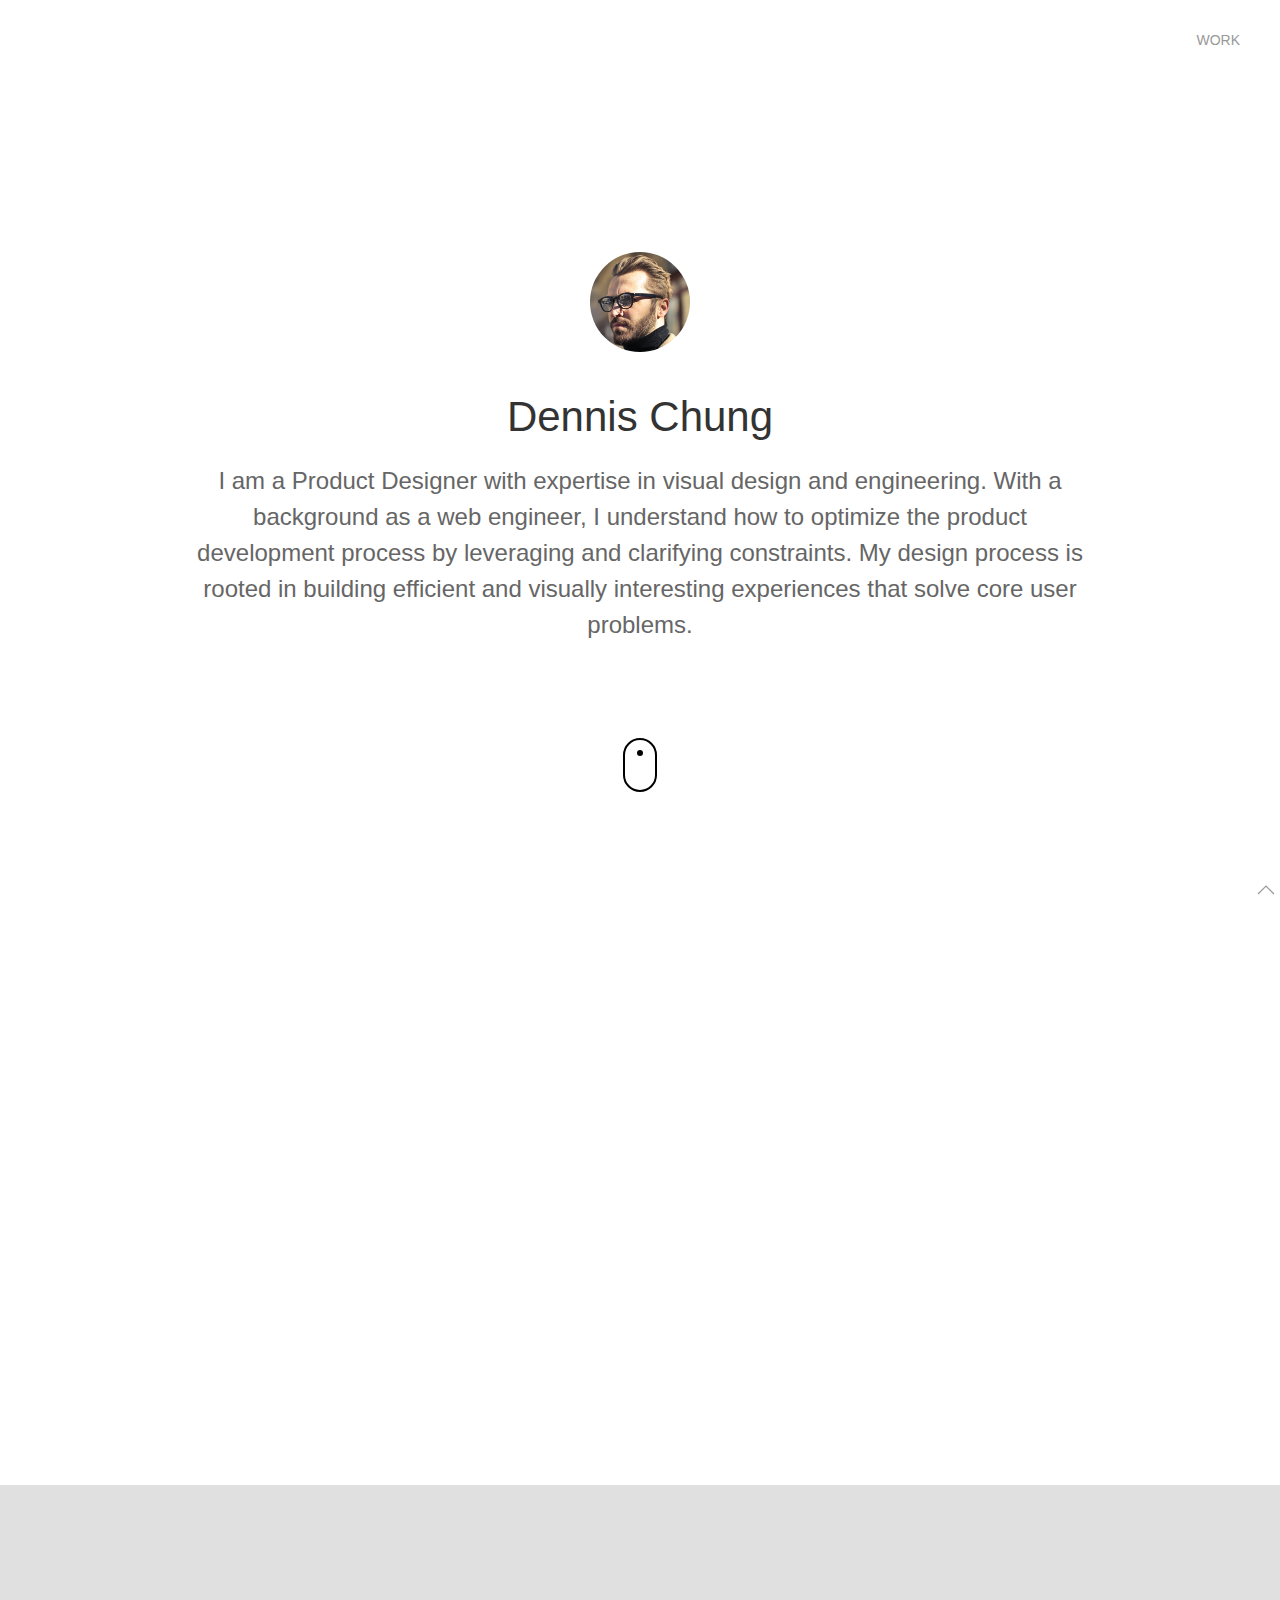
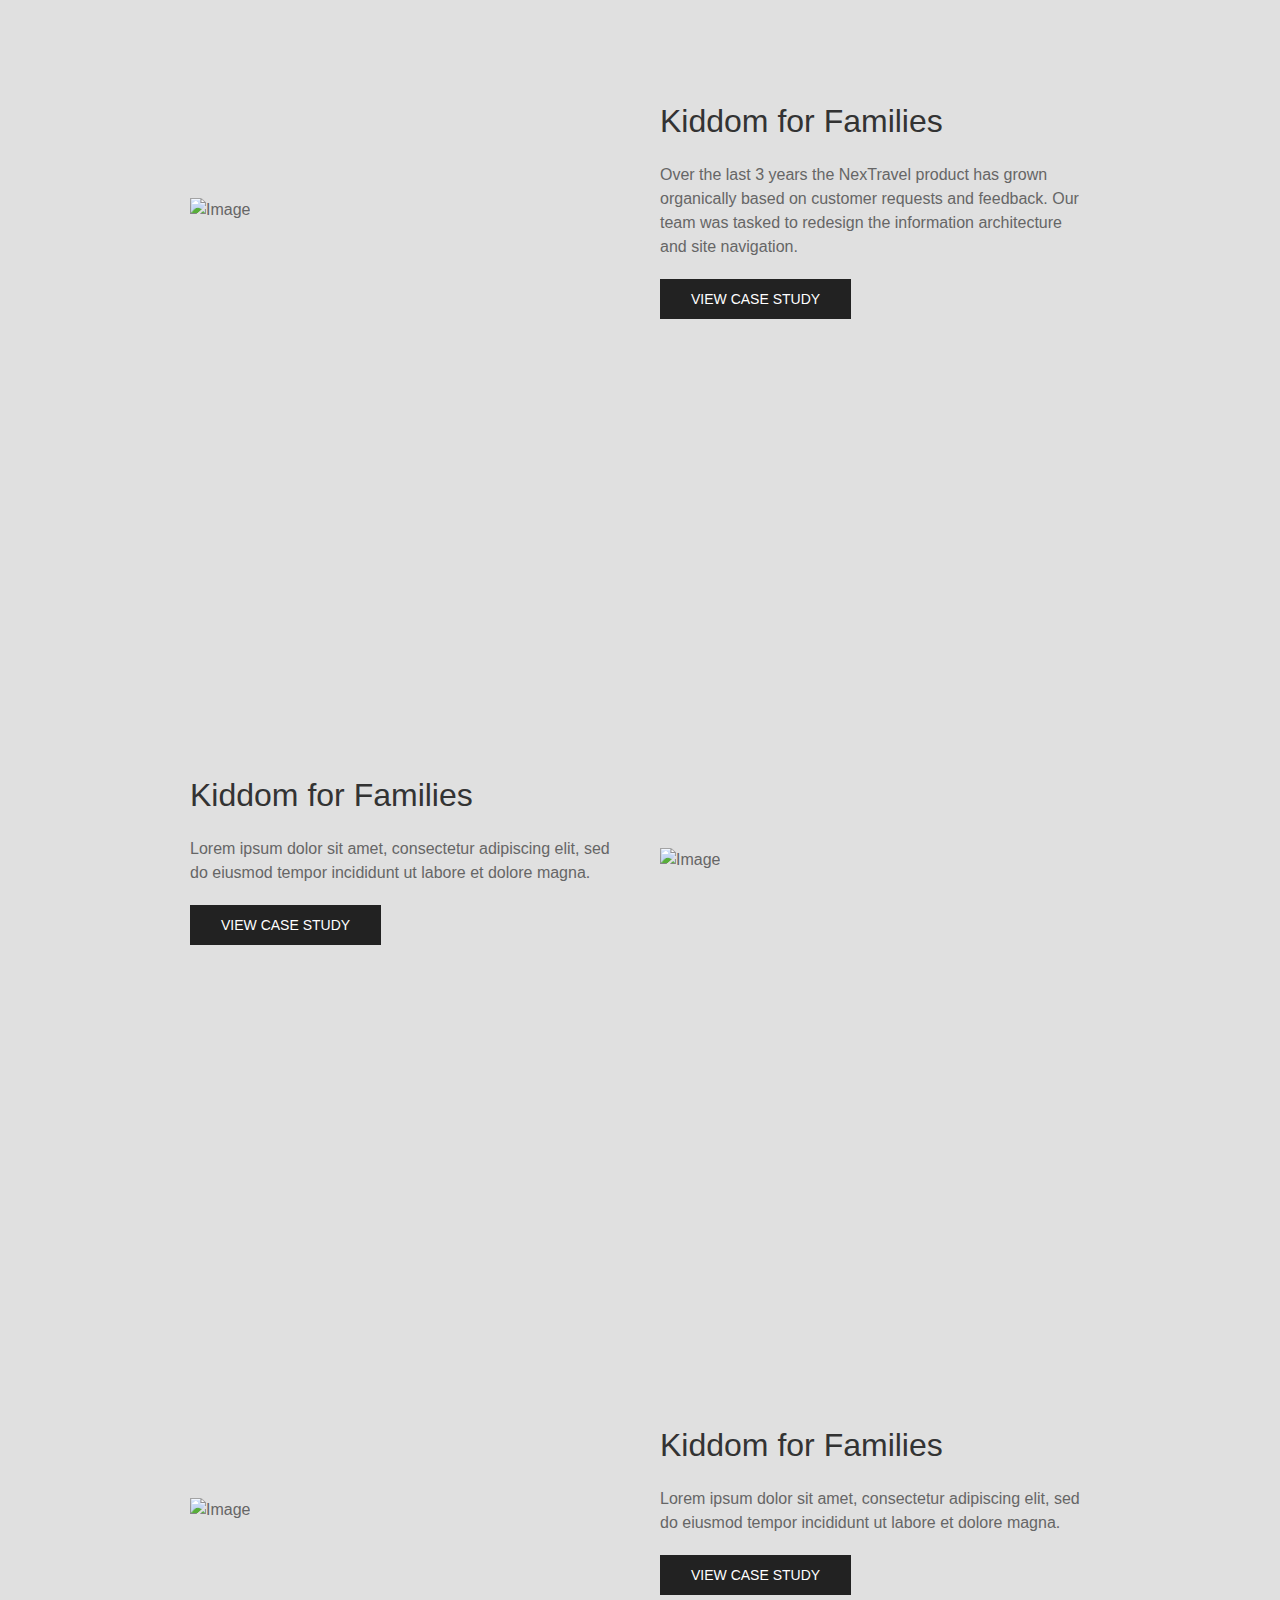
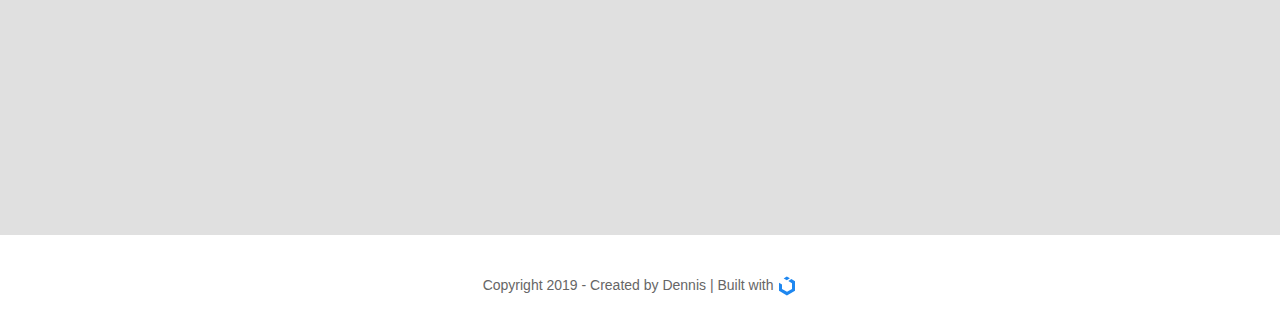
==== index.html @ a8767f4d "first commit" ====
<!DOCTYPE html>
<html>
<head>
<meta name="viewport" content="width=device-width, initial-scale=1.0">

<!--js-->
<script src="js/main.js"></script>
<!--css-->
<link rel="stylesheet" type="text/css" href="css/main.css">
<link rel="stylesheet" type="text/css" href="css/custom.css">

</head>
<body>
  <div class="uk-preserve-color">

      <div uk-sticky="animation: uk-animation-slide-top; sel-target: .uk-navbar-container; cls-active: uk-navbar-sticky; cls-inactive: uk-navbar-transparent uk-dark; top: 200">

          <nav class="uk-navbar-container">
              <div class="uk-container uk-container-expand">
                  <div uk-navbar>
                    <div class="uk-navbar-right">
                      <ul class="uk-navbar-nav">
                          <li>
                              <a href="#">Work</a>
                              <div class="uk-navbar-dropdown">
                                  <ul class="uk-nav uk-navbar-dropdown-nav">
                                    <li class="uk-nav-header">Kiddom</li>
                                    <li><a href="#">For Families</a></li>
                                    <li><a href="#">Sign-Up</a></li>
                                    <li class="uk-nav-divider"></li>
                                    <li><a href="#">Cricduel</a></li>
                                    <li><a href="#">NexTravel</a></li>
                                  </ul>
                              </div>
                          </li>
                      </ul>
                    </div>
                  </div>
              </div>
          </nav>
      </div>
  <!--header-->
  <a uk-totop uk-scroll class="uk-position-fixed uk-position-bottom-right"></a>
  <div uk-parallax="opacity: 1,0; viewport: .5;" class="uk-section">
    <div class="uk-container uk-container-small uk-text-center uk-flex uk-flex-middle" id="header" uk-height-viewport="offset-top: true; offset-bottom: 15">
      <div>
        <img class="profile" src="assets/images/hs.png">
  			<h1>Dennis Chung</h1>
  			<p class="uk-text-large">I am a Product Designer with expertise in visual design and engineering. With a background as a web engineer, I understand how to optimize the product development process by leveraging and clarifying constraints. My design process is rooted in building efficient and visually interesting experiences that solve core user problems.</p>
        <a href="#section-1" class="scroll" uk-scroll="offset: 64;"></a>
			</div>
		</div>
  </div>
  <!--Kiddom for families-->
  <div uk-parallax="opacity: 0,1; viewport: 0.5;" class="uk-section uk-flex uk-flex-middle box-section" id="section-1">
    <div class="uk-container uk-container-small">
      <div class="uk-flex-middle" uk-grid>
        <div class="uk-width-1-2@m">
            <img uk-parallax="y: -100, 0; opacity: 0,1; viewport: 0.5;" src="https://getuikit.com/docs/images/light.jpg" alt="Image">
        </div>
        <div uk-parallax="y: -100, 0; opacity: 0,1; viewport: 0.5;" class="uk-width-1-2@m uk-flex-first@m uk-flex-center uk-flex-left@s">
          <h2 class="uk-text-center uk-text-left@s">Kiddom for Families</h2>
          <p>CricDuel’s app had begun to gain massive traction in the world of cricket fantasy sports. We enhanced the existing core product and designed new and exciting features.</p>
          <button class="uk-button uk-button-secondary uk-align-center uk-align-left@s">View Case Study</button>
        </div>
      </div>
    </div>
  </div>
  <!--Kiddom consolidated sign-up-->
  <div class="uk-section uk-flex uk-flex-middle box-section">
    <div class="uk-container uk-container-small">
      <div class="uk-flex-middle" uk-grid>
        <div class="uk-width-1-2@m">
            <img src="https://getuikit.com/docs/images/light.jpg" alt="Image">
        </div>
        <div class="uk-width-1-2@m">
            <h2 class="uk-text-center uk-text-left@s">Kiddom for Families</h2>
            <p>Over the last 3 years the NexTravel product has grown organically based on customer requests and feedback. Our team was tasked to redesign the information architecture and site navigation.</p>
            <button class="uk-button uk-button-secondary uk-align-center uk-align-left@s">View Case Study</button>
        </div>
      </div>
    </div>
  </div>
  <!--Cricduel-->
  <div class="uk-section uk-flex uk-flex-middle box-section">
    <div class="uk-container uk-container-small">
      <div class="uk-flex-middle" uk-grid>
        <div class="uk-width-1-2@m">
            <img src="https://getuikit.com/docs/images/light.jpg" alt="Image">
        </div>
        <div class="uk-width-1-2@m uk-flex-first@m">
          <h2 class="uk-text-center uk-text-left@s">Kiddom for Families</h2>
          <p>Lorem ipsum dolor sit amet, consectetur adipiscing elit, sed do eiusmod tempor incididunt ut labore et dolore magna.</p>
          <button class="uk-button uk-button-secondary uk-align-center uk-align-left@s">View Case Study</button>
        </div>
      </div>
    </div>
  </div>
  <!--Next-travel-->
  <div class="uk-section uk-flex uk-flex-middle box-section">
    <div class="uk-container uk-container-small">
      <div class="uk-flex-middle " uk-grid>
        <div class="uk-width-1-2@m">
            <img src="https://getuikit.com/docs/images/light.jpg" alt="Image">
        </div>
        <div class="uk-width-1-2@m">
          <h2 class="uk-text-center uk-text-left@s">Kiddom for Families</h2>
          <p>Lorem ipsum dolor sit amet, consectetur adipiscing elit, sed do eiusmod tempor incididunt ut labore et dolore magna.</p>
          <button class="uk-button uk-button-secondary uk-align-center uk-align-left@s">View Case Study</button>
        </div>
      </div>
    </div>
  </div>
  <!--footer-->
  <footer class="uk-section uk-section-small">
  			<div class="uk-container">
  				<p class="uk-text-small uk-text-center">Copyright 2019 - Created by Dennis | Built with <a href="http://getuikit.com" title="" target="_blank" data-uk-tooltip="" aria-expanded="false"><span data-uk-icon="uikit" class="uk-icon"><svg width="20" height="20" viewBox="0 0 20 20" xmlns="http://www.w3.org/2000/svg" data-svg="uikit"><polygon points="14.4,3.1 11.3,5.1 15,7.3 15,12.9 10,15.7 5,12.9 5,8.5 2,6.8 2,14.8 9.9,19.5 18,14.8 18,5.3"></polygon><polygon points="9.8,4.2 6.7,2.4 9.8,0.4 12.9,2.3"></polygon></svg></span></a> </p>
  			</div>
	</footer>
</body>
</html>
---- css/custom.css ----
.box-section{
  min-height: 650px;
  background-color: #E0E0E0;
}

a.scroll {
  position: absolute;
  margin-left: auto;
  margin-right: auto;
  left: 0;
  right: 0;
  height: 50px;
  width: 30px;
  bottom: 12%;
  background-color: transparent;
  border: 2px solid #000;
  border-radius: 20px;
  cursor: pointer;
  outline: none;
}
a.scroll:before {
  position: absolute;
  top: 10px;
  left: 50%;
  content: '';
  width: 6px;
  height: 6px;
  margin-left: -3px;
  background-color: #000;
  border-radius: 100%;
  -webkit-animation: scroll_down_btn-animation 2s infinite;
  animation: scroll_down_btn-animation 2s infinite;
  box-sizing: border-box;
}

@keyframes scroll_down_btn-animation {
  0% {
    transform: translate(0, 0);
    opacity: 0;
  }
  40% {
    opacity: 1;
  }
  80% {
    transform: translate(0, 20px);
    opacity: 0;
  }
  100% {
    opacity: 0;
  }
}

@-webkit-keyframes scroll_down_btn-animation {
  0% {
    -webkit-transform: translate(0, 0);
    transform: translate(0, 0);
    opacity: 0;
  }
  40% {
    opacity: 1;
  }
  80% {
    -webkit-transform: translate(0, 20px);
    transform: translate(0, 20px);
    opacity: 0;
  }
  100% {
    opacity: 0;
  }
}
.profile{
  border-radius: 100px;
  width: 100px;
}
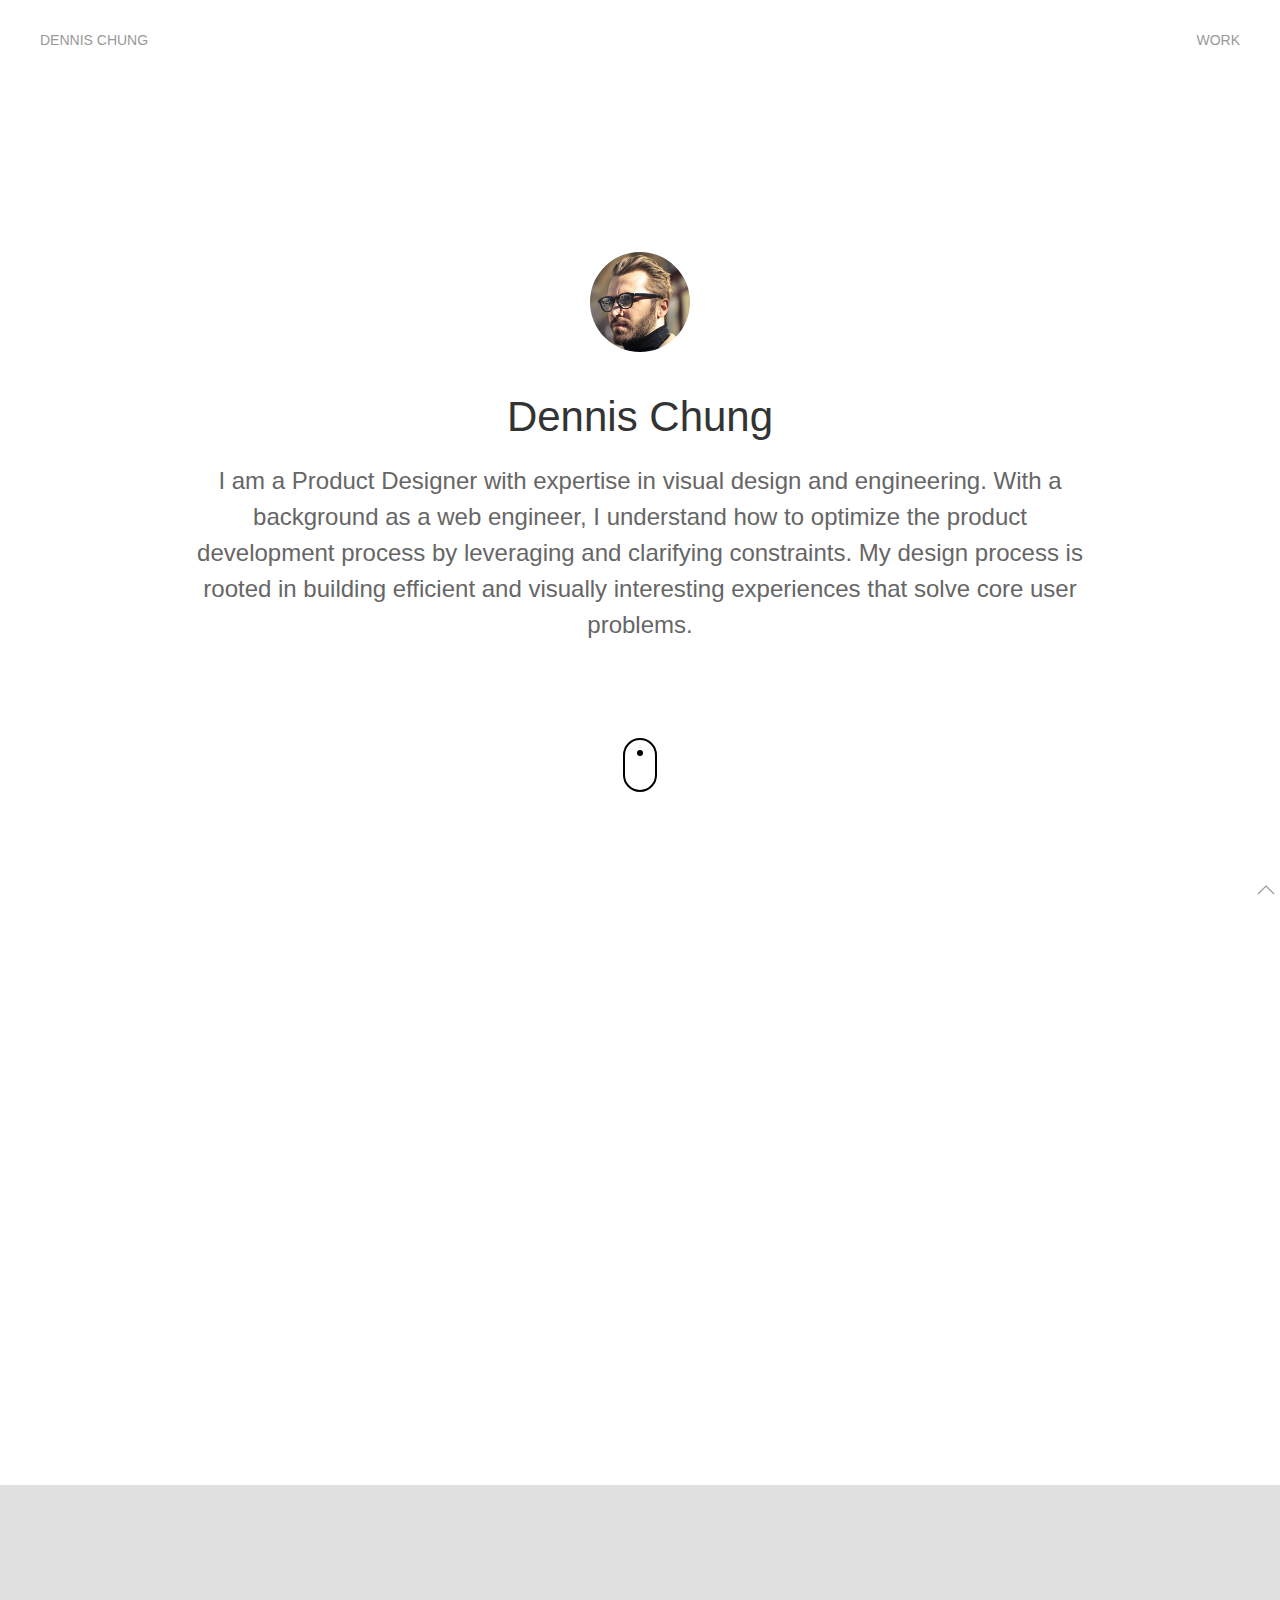
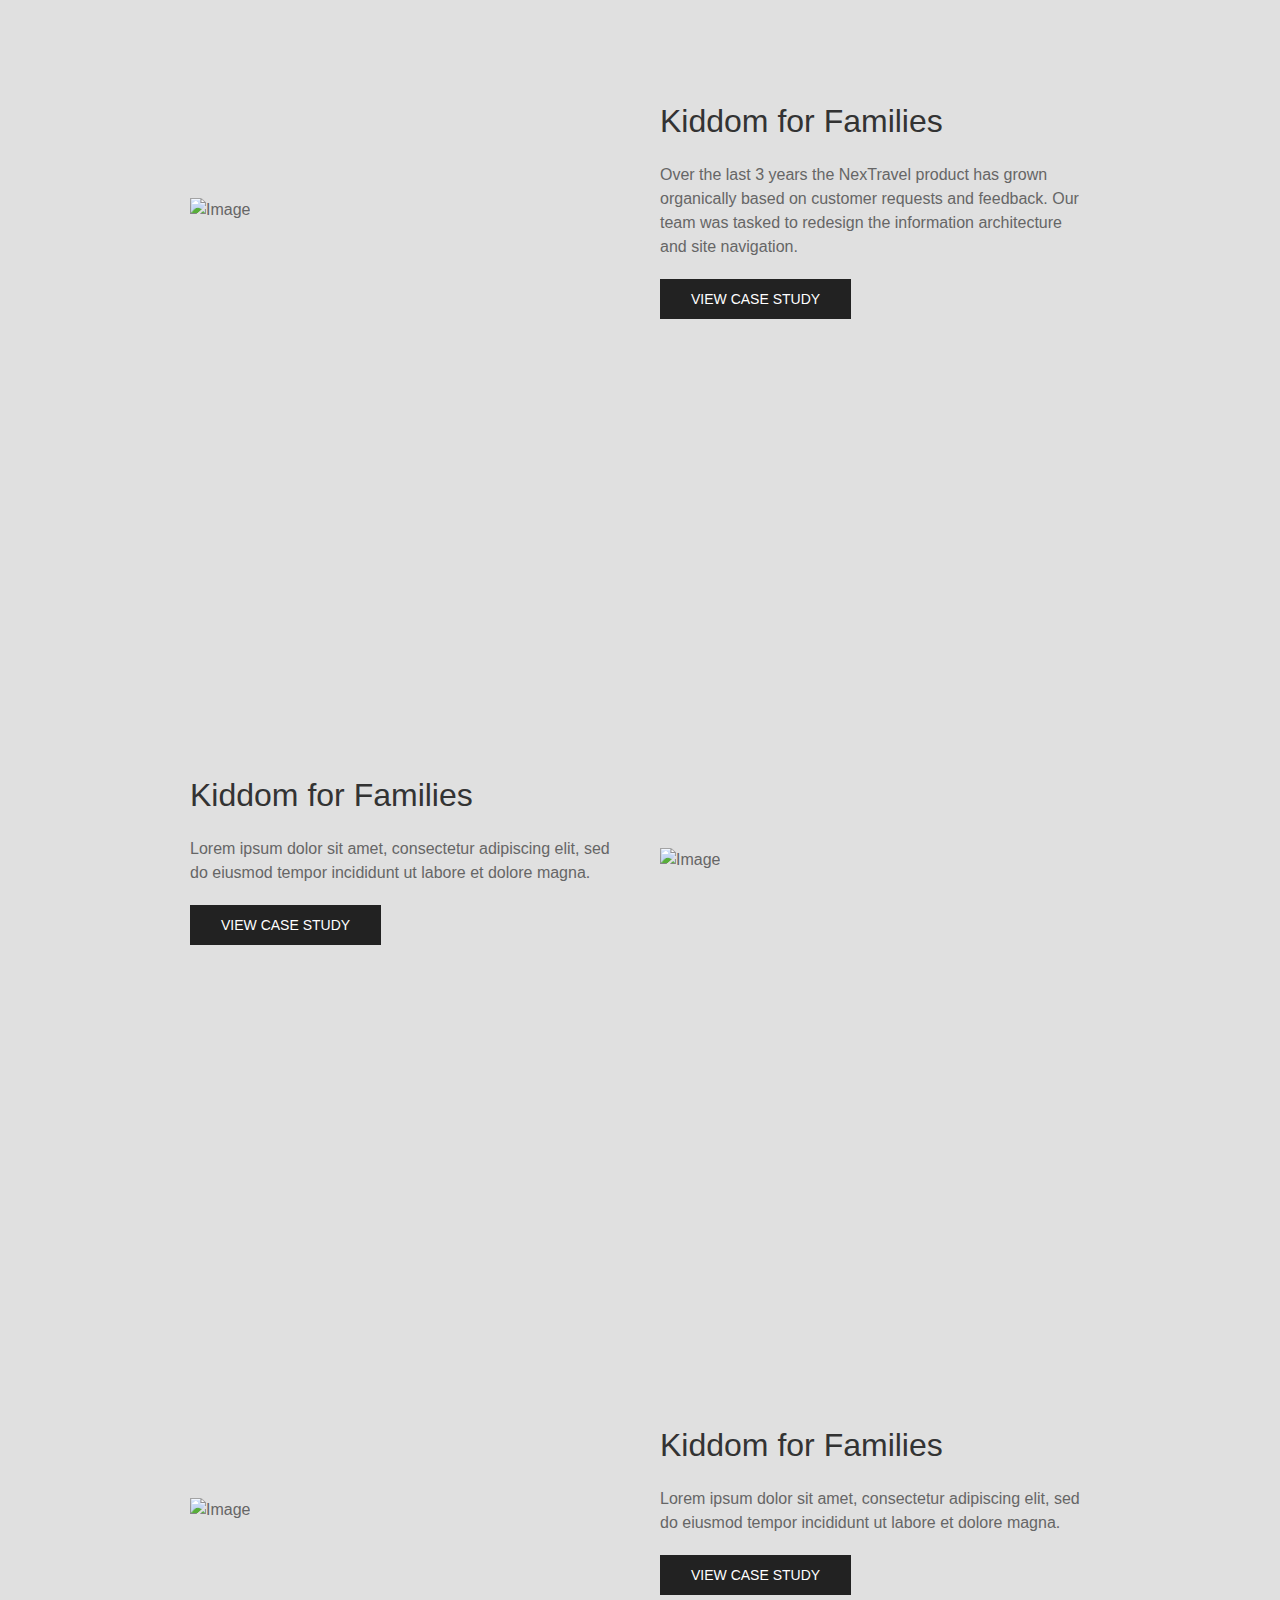
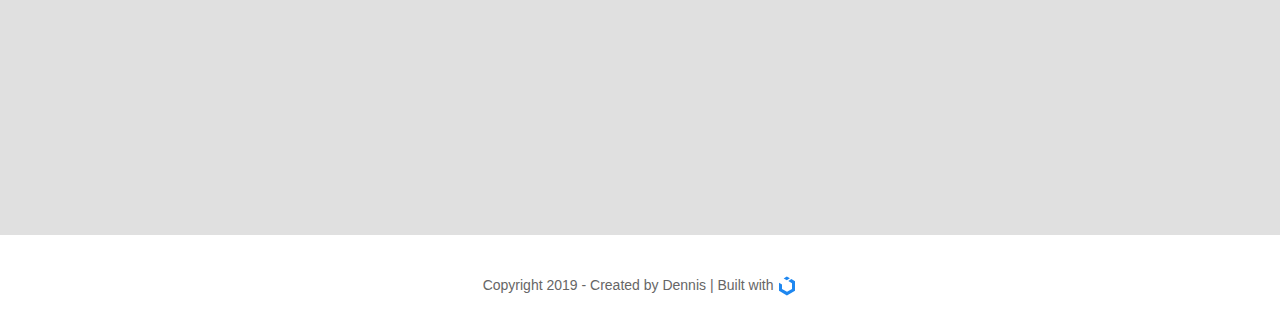
==== commit 50cae090: "shrunk nav bar width" ====
--- a/index.html
+++ b/index.html
@@ -16,8 +16,15 @@
       <div uk-sticky="animation: uk-animation-slide-top; sel-target: .uk-navbar-container; cls-active: uk-navbar-sticky; cls-inactive: uk-navbar-transparent uk-dark; top: 200">
 
           <nav class="uk-navbar-container">
-              <div class="uk-container uk-container-expand">
+              <div class="uk-container uk-container-medium">
                   <div uk-navbar>
+                    <div class="uk-navbar-left">
+                      <ul class="uk-navbar-nav">
+                          <li>
+                              <a href="#">Dennis Chung</a>
+                          </li>
+                      </ul>
+                      </div>
                     <div class="uk-navbar-right">
                       <ul class="uk-navbar-nav">
                           <li>
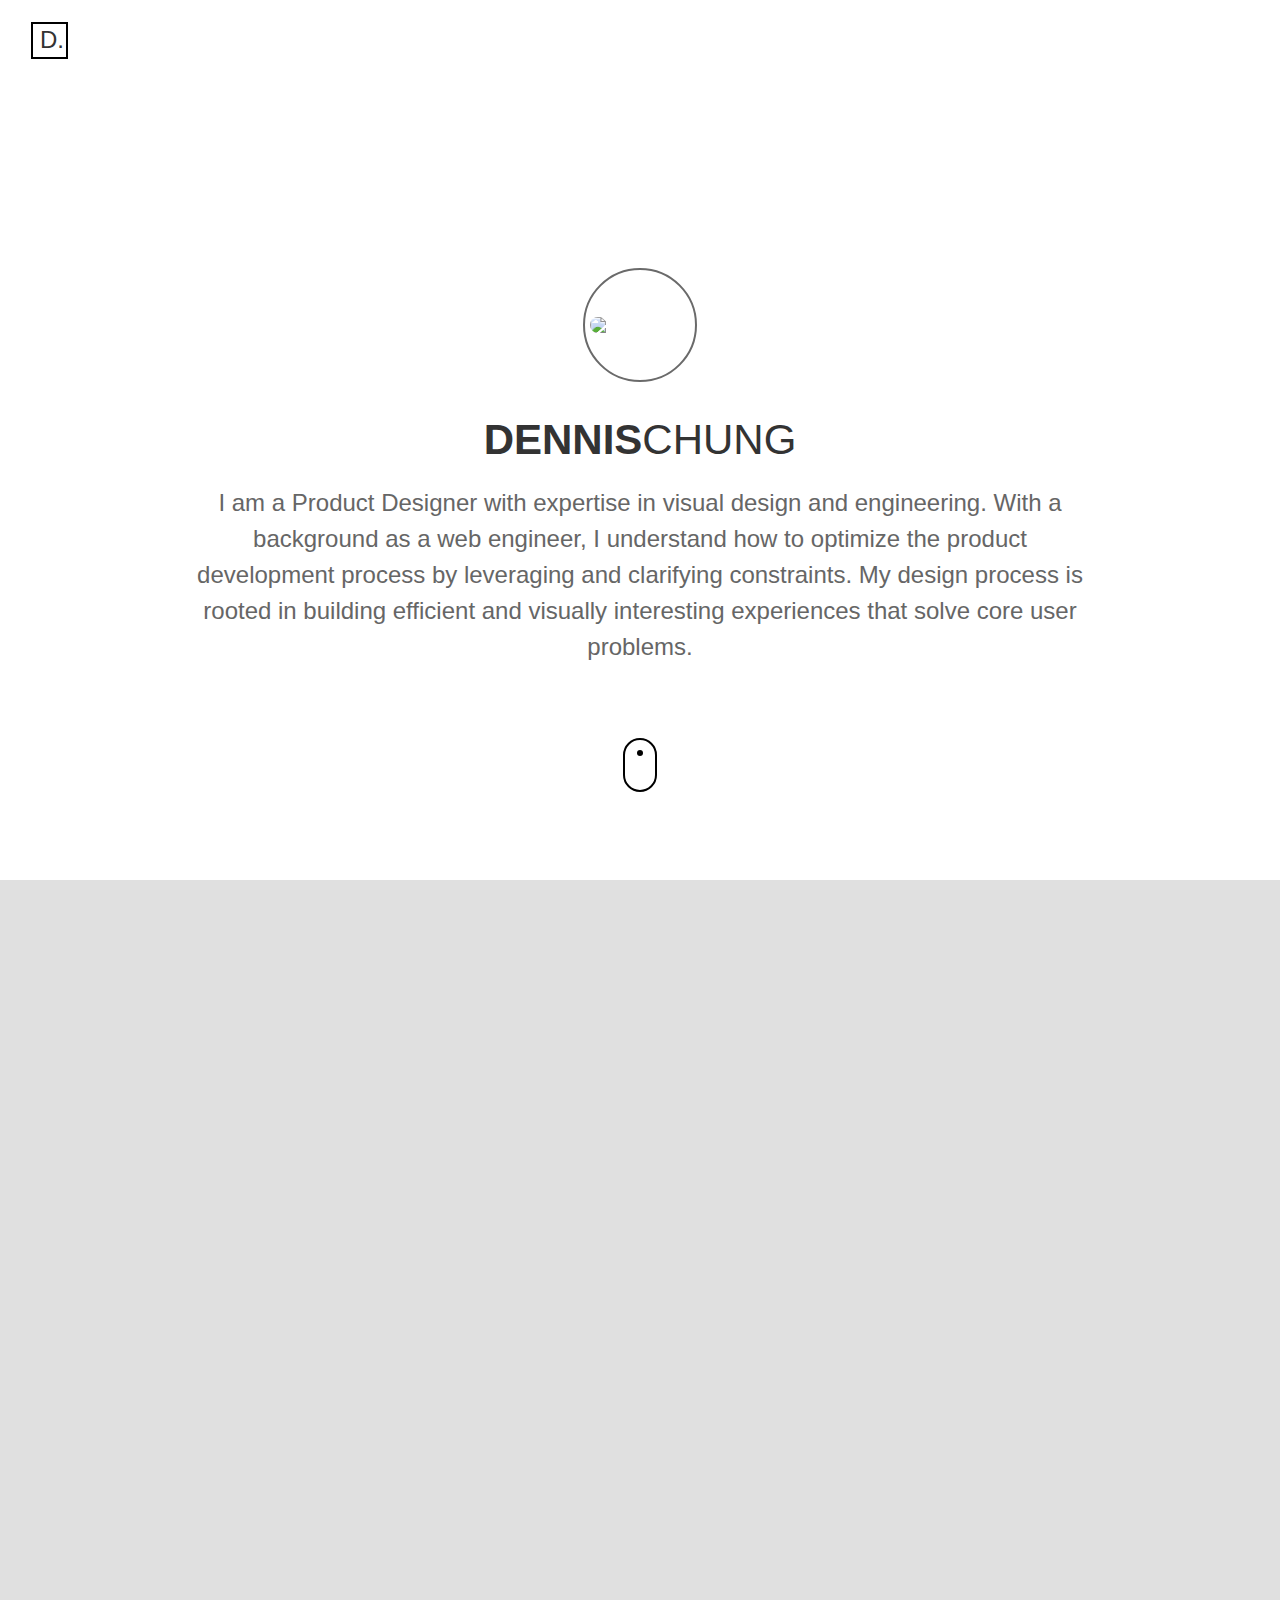
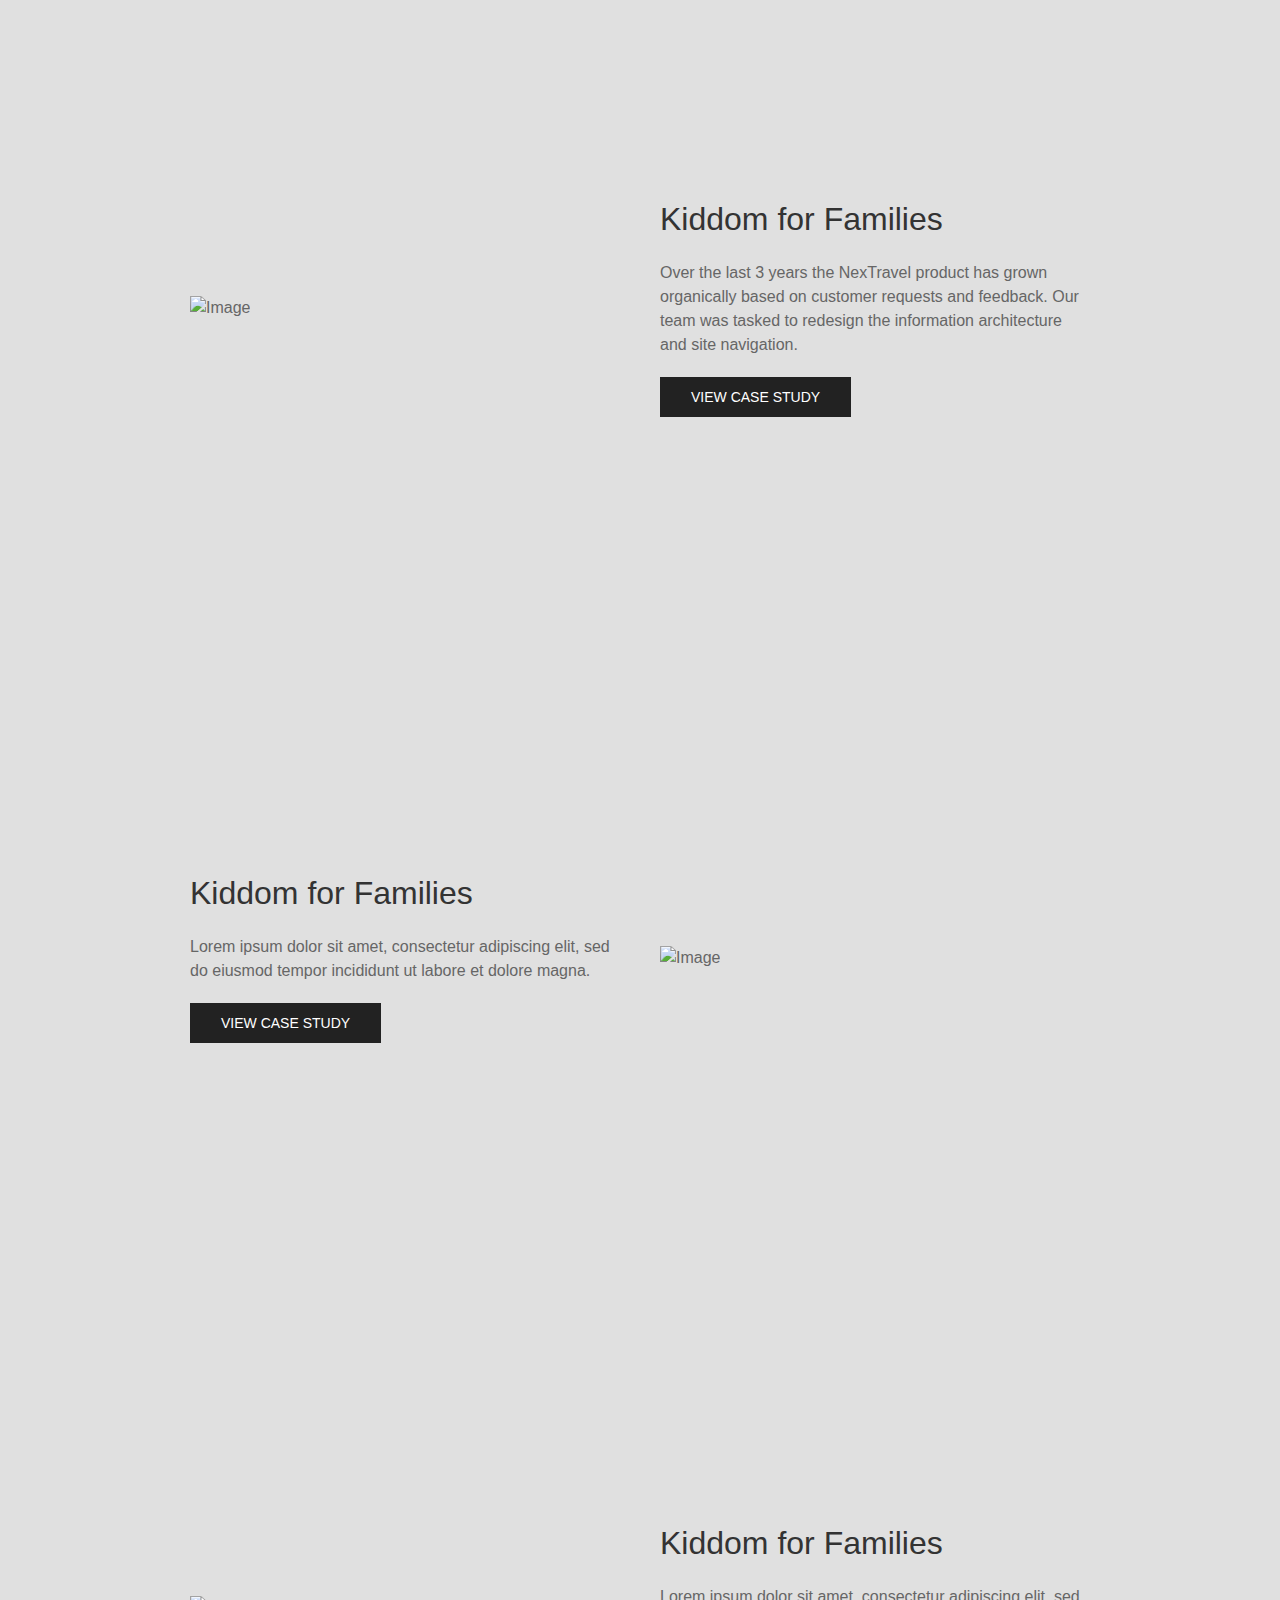
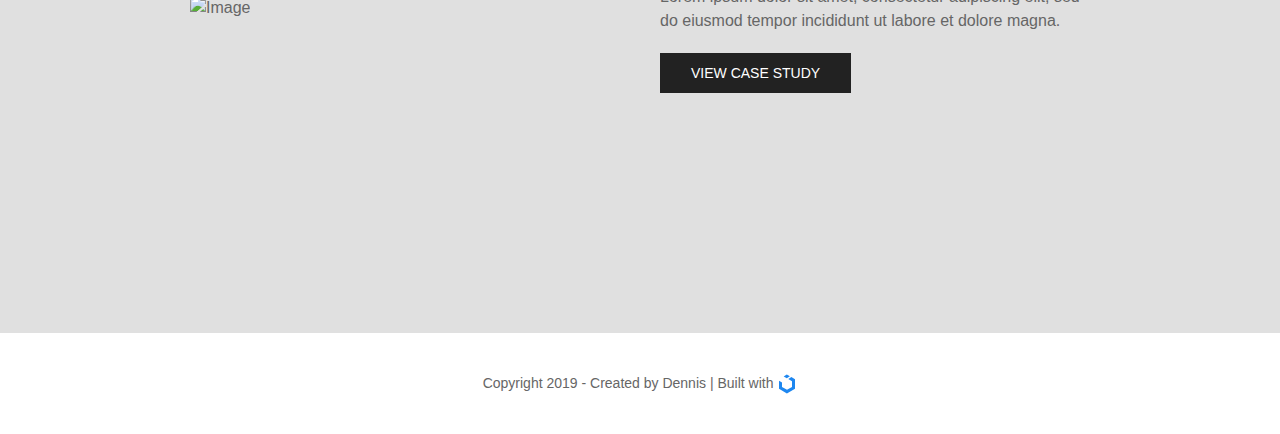
==== commit 68fb0862: "a bunch of stuff" ====
--- a/index.html
+++ b/index.html
@@ -8,64 +8,63 @@
 <!--css-->
 <link rel="stylesheet" type="text/css" href="css/main.css">
 <link rel="stylesheet" type="text/css" href="css/custom.css">
-
+<style>
+#my-logo h3{
+  pointer-events: none;
+  margin-top: 0px;
+}
+</style>
 </head>
 <body>
   <div class="uk-preserve-color">
-
       <div uk-sticky="animation: uk-animation-slide-top; sel-target: .uk-navbar-container; cls-active: uk-navbar-sticky; cls-inactive: uk-navbar-transparent uk-dark; top: 200">
-
           <nav class="uk-navbar-container">
               <div class="uk-container uk-container-medium">
                   <div uk-navbar>
                     <div class="uk-navbar-left">
                       <ul class="uk-navbar-nav">
-                          <li>
-                              <a href="#">Dennis Chung</a>
-                          </li>
-                      </ul>
-                      </div>
-                    <div class="uk-navbar-right">
-                      <ul class="uk-navbar-nav">
-                          <li>
-                              <a href="#">Work</a>
-                              <div class="uk-navbar-dropdown">
-                                  <ul class="uk-nav uk-navbar-dropdown-nav">
-                                    <li class="uk-nav-header">Kiddom</li>
-                                    <li><a href="#">For Families</a></li>
-                                    <li><a href="#">Sign-Up</a></li>
-                                    <li class="uk-nav-divider"></li>
-                                    <li><a href="#">Cricduel</a></li>
-                                    <li><a href="#">NexTravel</a></li>
-                                  </ul>
-                              </div>
-                          </li>
+                        <li id="my-logo">
+                          <a href="./index.html">
+                            <svg uk-parallax="stroke: 100%; viewport: .05;" width="60" height="60" style="position: absolute; stroke-dasharray: 0; stroke-dashoffset: 0;">
+                            <rect width="35" height="35" x="10" y="13" style="fill:rgb(0,0,0,0);stroke-width:2;stroke:rgb(0,0,0); z-index: -1; pointer-events: none;"></rect>
+                            </svg>
+                            <h3 class="uk-margin-remove-bottom">D.</h3>
+                          </a>
+                        </li>
                       </ul>
                     </div>
                   </div>
               </div>
           </nav>
       </div>
+  </div>
+  
   <!--header-->
-  <a uk-totop uk-scroll class="uk-position-fixed uk-position-bottom-right"></a>
+  <a uk-totop uk-scroll uk-parallax="opacity: 0,1; viewport: .05;" class="uk-position-fixed uk-position-bottom-right uk-margin-bottom uk-margin-right"></a>
   <div uk-parallax="opacity: 1,0; viewport: .5;" class="uk-section">
-    <div class="uk-container uk-container-small uk-text-center uk-flex uk-flex-middle" id="header" uk-height-viewport="offset-top: true; offset-bottom: 15">
+    <div class="uk-container uk-container-small uk-text-center uk-flex uk-flex-middle" id="header" uk-height-viewport="offset-top: true; offset-bottom: 10">
       <div>
-        <img class="profile" src="assets/images/hs.png">
-  			<h1>Dennis Chung</h1>
-  			<p class="uk-text-large">I am a Product Designer with expertise in visual design and engineering. With a background as a web engineer, I understand how to optimize the product development process by leveraging and clarifying constraints. My design process is rooted in building efficient and visually interesting experiences that solve core user problems.</p>
+        <div style="height: 100px;" class="uk-flex uk-flex-middle uk-flex-center">
+          <svg height="150" width="150" style="position: absolute;">
+            <circle cx="75" cy="75" r="56" stroke="#6A6A6A" stroke-width="2" fill="none"></circle>
+            Sorry, your browser does not support inline SVG.
+          </svg>
+          <img class="profile" src="assets/images/profile-pic.png">
+        </div>
+  			<h1 class="uk-text-uppercase"><span class="uk-text-bolder">DENNIS</span>CHUNG</h1>
+  			<p class="uk-text-large uk-text-light">I am a Product Designer with expertise in visual design and engineering. With a background as a web engineer, I understand how to optimize the product development process by leveraging and clarifying constraints. My design process is rooted in building efficient and visually interesting experiences that solve core user problems.</p>
         <a href="#section-1" class="scroll" uk-scroll="offset: 64;"></a>
 			</div>
 		</div>
   </div>
   <!--Kiddom for families-->
-  <div uk-parallax="opacity: 0,1; viewport: 0.5;" class="uk-section uk-flex uk-flex-middle box-section" id="section-1">
+  <div class="uk-section uk-flex uk-flex-middle box-section" id="section-1">
     <div class="uk-container uk-container-small">
-      <div class="uk-flex-middle" uk-grid>
-        <div class="uk-width-1-2@m">
-            <img uk-parallax="y: -100, 0; opacity: 0,1; viewport: 0.5;" src="https://getuikit.com/docs/images/light.jpg" alt="Image">
+      <div  class="uk-flex-middle" uk-grid>
+        <div class="uk-width-1-2@s uk-flex-center">
+            <img uk-parallax="y: -100, 0; opacity: 0,1; viewport: 0.5; media: @s;" class="product" src="assets/images/family/family-product-overview.png" alt="Image">
         </div>
-        <div uk-parallax="y: -100, 0; opacity: 0,1; viewport: 0.5;" class="uk-width-1-2@m uk-flex-first@m uk-flex-center uk-flex-left@s">
+        <div uk-parallax="y: -100, 0; opacity: 0,1; viewport: 0.5; media: @s;" class="uk-width-1-2@s uk-flex-first@s">
           <h2 class="uk-text-center uk-text-left@s">Kiddom for Families</h2>
           <p>CricDuel’s app had begun to gain massive traction in the world of cricket fantasy sports. We enhanced the existing core product and designed new and exciting features.</p>
           <button class="uk-button uk-button-secondary uk-align-center uk-align-left@s">View Case Study</button>
@@ -119,7 +118,7 @@
     </div>
   </div>
   <!--footer-->
-  <footer class="uk-section uk-section-small">
+    <footer class="uk-section uk-section-small">
   			<div class="uk-container">
   				<p class="uk-text-small uk-text-center">Copyright 2019 - Created by Dennis | Built with <a href="http://getuikit.com" title="" target="_blank" data-uk-tooltip="" aria-expanded="false"><span data-uk-icon="uikit" class="uk-icon"><svg width="20" height="20" viewBox="0 0 20 20" xmlns="http://www.w3.org/2000/svg" data-svg="uikit"><polygon points="14.4,3.1 11.3,5.1 15,7.3 15,12.9 10,15.7 5,12.9 5,8.5 2,6.8 2,14.8 9.9,19.5 18,14.8 18,5.3"></polygon><polygon points="9.8,4.2 6.7,2.4 9.8,0.4 12.9,2.3"></polygon></svg></span></a> </p>
   			</div>
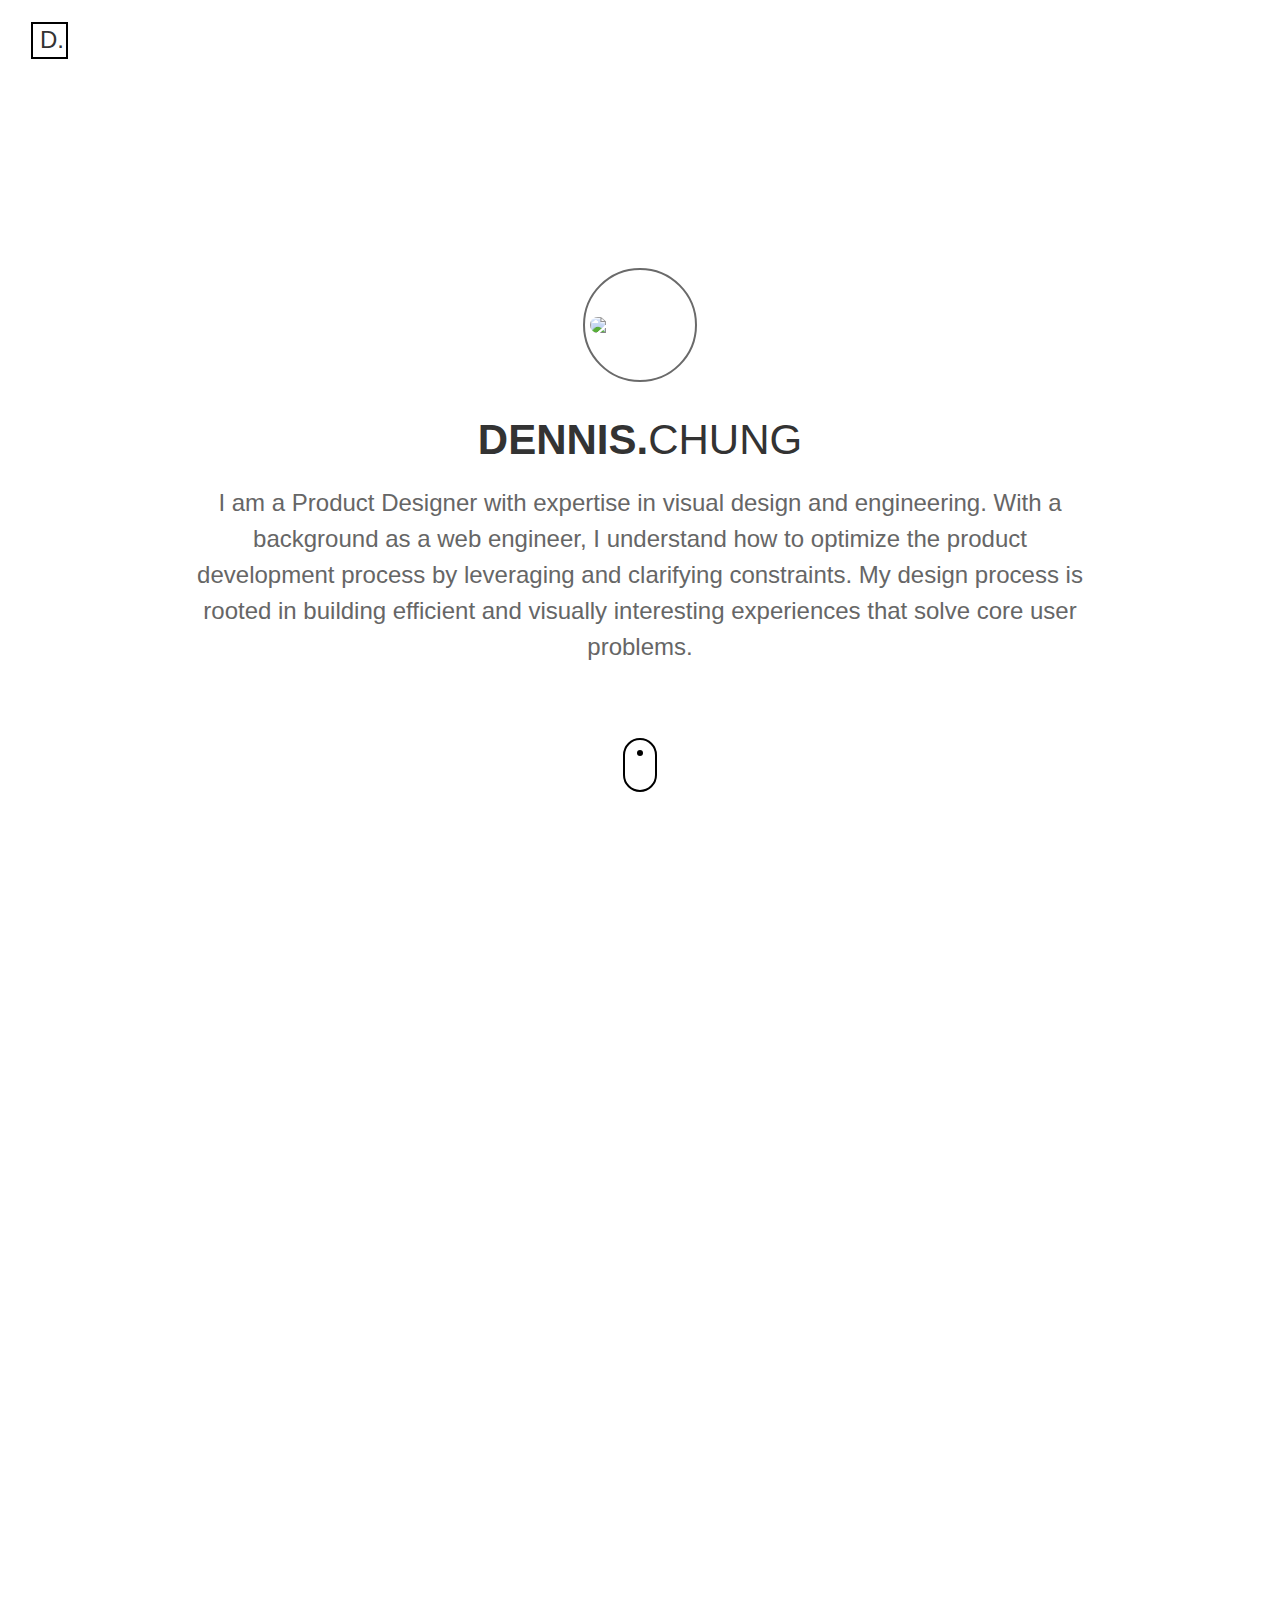
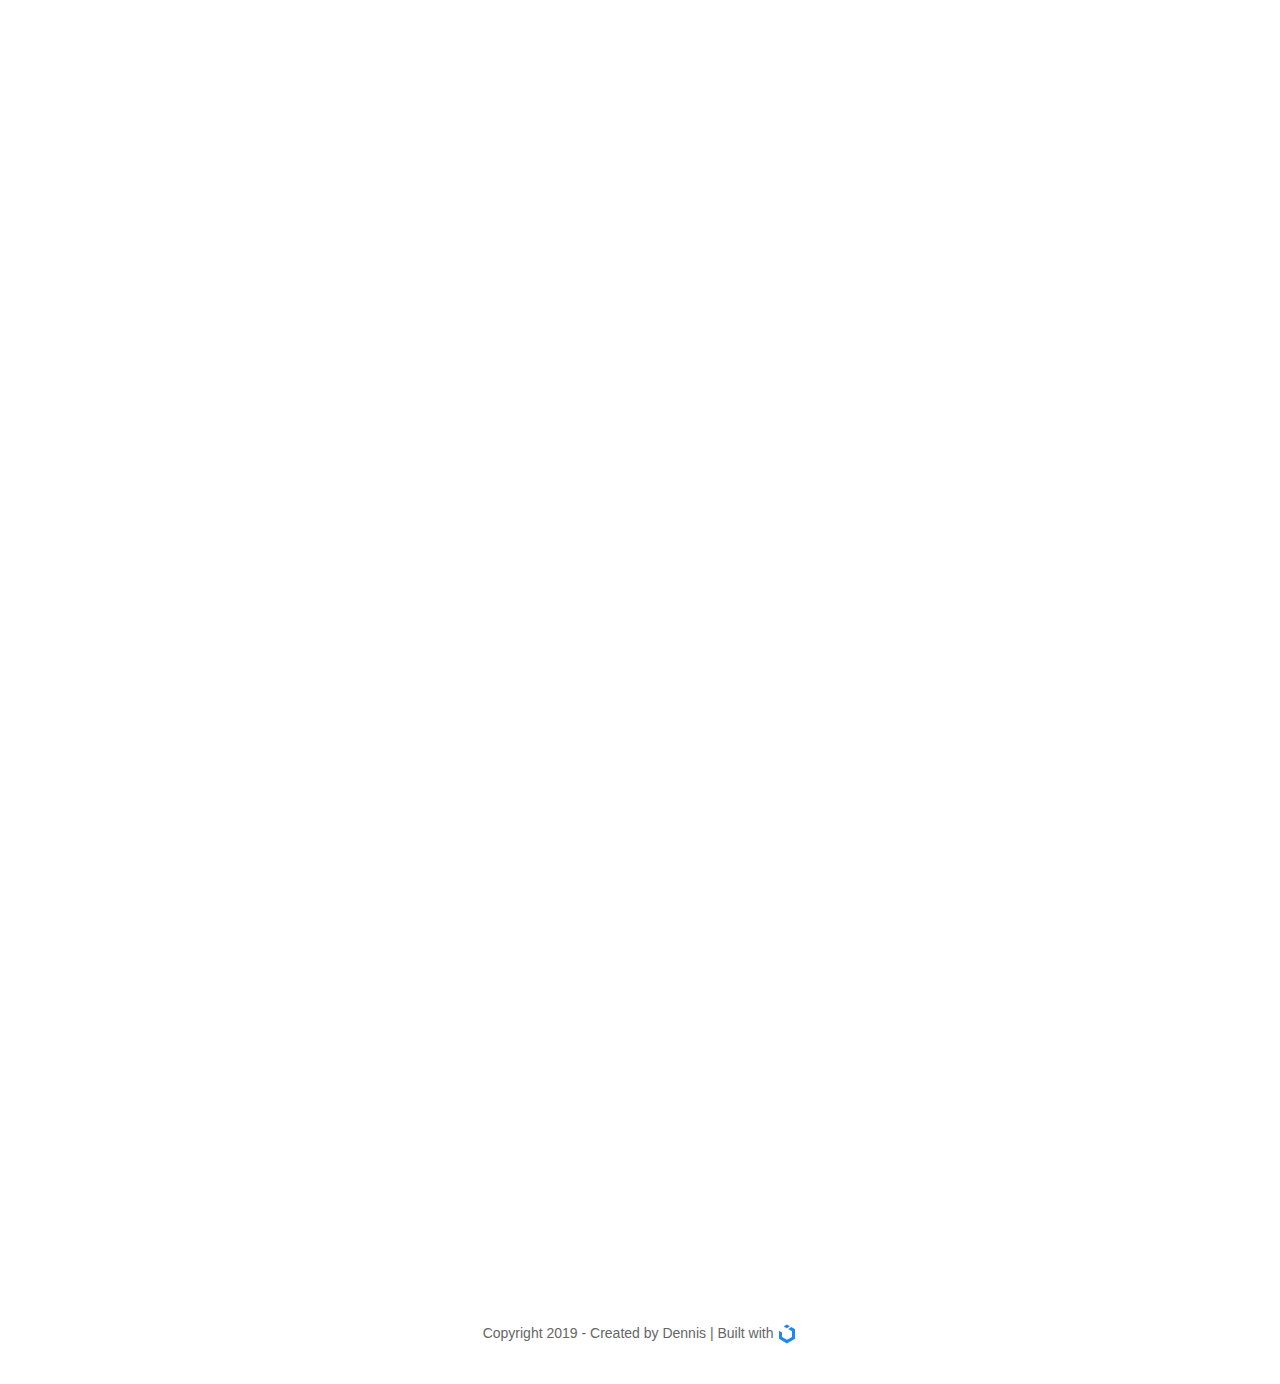
==== commit cb0c8d25: "add sign-up page and css fixes" ====
--- a/index.html
+++ b/index.html
@@ -12,6 +12,11 @@
 #my-logo h3{
   pointer-events: none;
   margin-top: 0px;
+}
+#section-1{
+  /* background-image: radial-gradient(white, #FFE88B); */
+}
+#section-2{
 }
 </style>
 </head>
@@ -38,10 +43,9 @@
           </nav>
       </div>
   </div>
-  
   <!--header-->
-  <a uk-totop uk-scroll uk-parallax="opacity: 0,1; viewport: .05;" class="uk-position-fixed uk-position-bottom-right uk-margin-bottom uk-margin-right"></a>
-  <div uk-parallax="opacity: 1,0; viewport: .5;" class="uk-section">
+  <a uk-totop uk-scroll uk-parallax="opacity: 0,1; viewport: .05; media: @s;" class="uk-position-fixed uk-position-bottom-right uk-margin-bottom uk-margin-right uk-slidenav-large"></a>
+  <div uk-parallax="opacity: 1,0; viewport: .5; media: @s;" class="uk-section">
     <div class="uk-container uk-container-small uk-text-center uk-flex uk-flex-middle" id="header" uk-height-viewport="offset-top: true; offset-bottom: 10">
       <div>
         <div style="height: 100px;" class="uk-flex uk-flex-middle uk-flex-center">
@@ -51,7 +55,7 @@
           </svg>
           <img class="profile" src="assets/images/profile-pic.png">
         </div>
-  			<h1 class="uk-text-uppercase"><span class="uk-text-bolder">DENNIS</span>CHUNG</h1>
+  			<h1 class="uk-text-uppercase"><span class="uk-text-bolder">DENNIS.</span>CHUNG</h1>
   			<p class="uk-text-large uk-text-light">I am a Product Designer with expertise in visual design and engineering. With a background as a web engineer, I understand how to optimize the product development process by leveraging and clarifying constraints. My design process is rooted in building efficient and visually interesting experiences that solve core user problems.</p>
         <a href="#section-1" class="scroll" uk-scroll="offset: 64;"></a>
 			</div>
@@ -66,53 +70,39 @@
         </div>
         <div uk-parallax="y: -100, 0; opacity: 0,1; viewport: 0.5; media: @s;" class="uk-width-1-2@s uk-flex-first@s">
           <h2 class="uk-text-center uk-text-left@s">Kiddom for Families</h2>
-          <p>CricDuel’s app had begun to gain massive traction in the world of cricket fantasy sports. We enhanced the existing core product and designed new and exciting features.</p>
-          <button class="uk-button uk-button-secondary uk-align-center uk-align-left@s">View Case Study</button>
+          <p>An extension of a teacher and student classroom application which allows a Parent to see their childs progress in class.</p>
+          <a href="./families.html"><button class="uk-button uk-button-secondary uk-align-center uk-align-left@s">View Case Study</button></a>
         </div>
       </div>
     </div>
   </div>
   <!--Kiddom consolidated sign-up-->
-  <div class="uk-section uk-flex uk-flex-middle box-section">
+  <div class="uk-section uk-flex uk-flex-middle box-section" id="section-2">
     <div class="uk-container uk-container-small">
-      <div class="uk-flex-middle" uk-grid>
-        <div class="uk-width-1-2@m">
-            <img src="https://getuikit.com/docs/images/light.jpg" alt="Image">
+      <div  class="uk-flex-middle" uk-grid>
+        <div class="uk-width-1-2@s uk-flex-center">
+            <img uk-parallax="y: -100, 0; opacity: 0,1; viewport: 0.5; media: @s;" class="product" src="assets/images/sign-up/sign-up-m.png" alt="Image">
         </div>
-        <div class="uk-width-1-2@m">
-            <h2 class="uk-text-center uk-text-left@s">Kiddom for Families</h2>
-            <p>Over the last 3 years the NexTravel product has grown organically based on customer requests and feedback. Our team was tasked to redesign the information architecture and site navigation.</p>
-            <button class="uk-button uk-button-secondary uk-align-center uk-align-left@s">View Case Study</button>
+        <div uk-parallax="y: -100, 0; opacity: 0,1; viewport: 0.5; media: @s;" class="uk-width-1-2@s">
+          <h2 class="uk-text-center uk-text-left@s">Kiddom Sign-Up</h2>
+          <p>A more distinct and intuitive pathway for a teacher, student and administrator to sign-up.</p>
+          <a href="./sign-up.html"><button class="uk-button uk-button-secondary uk-align-center uk-align-left@s">View Case Study</button></a>
         </div>
       </div>
     </div>
   </div>
+
   <!--Cricduel-->
-  <div class="uk-section uk-flex uk-flex-middle box-section">
+  <div class="uk-section uk-flex uk-flex-middle box-section" id="section-1">
     <div class="uk-container uk-container-small">
-      <div class="uk-flex-middle" uk-grid>
-        <div class="uk-width-1-2@m">
-            <img src="https://getuikit.com/docs/images/light.jpg" alt="Image">
+      <div  class="uk-flex-middle" uk-grid>
+        <div class="uk-width-1-2@s uk-flex-center">
+            <!-- <img uk-parallax="y: -100, 0; opacity: 0,1; viewport: 0.5; media: @s;" class="product" src="assets/images/family/family-product-overview.png" alt="Image"> -->
         </div>
-        <div class="uk-width-1-2@m uk-flex-first@m">
-          <h2 class="uk-text-center uk-text-left@s">Kiddom for Families</h2>
-          <p>Lorem ipsum dolor sit amet, consectetur adipiscing elit, sed do eiusmod tempor incididunt ut labore et dolore magna.</p>
-          <button class="uk-button uk-button-secondary uk-align-center uk-align-left@s">View Case Study</button>
-        </div>
-      </div>
-    </div>
-  </div>
-  <!--Next-travel-->
-  <div class="uk-section uk-flex uk-flex-middle box-section">
-    <div class="uk-container uk-container-small">
-      <div class="uk-flex-middle " uk-grid>
-        <div class="uk-width-1-2@m">
-            <img src="https://getuikit.com/docs/images/light.jpg" alt="Image">
-        </div>
-        <div class="uk-width-1-2@m">
-          <h2 class="uk-text-center uk-text-left@s">Kiddom for Families</h2>
-          <p>Lorem ipsum dolor sit amet, consectetur adipiscing elit, sed do eiusmod tempor incididunt ut labore et dolore magna.</p>
-          <button class="uk-button uk-button-secondary uk-align-center uk-align-left@s">View Case Study</button>
+        <div uk-parallax="y: -100, 0; opacity: 0,1; viewport: 0.5; media: @s;" class="uk-width-1-2@s uk-flex-first@s">
+          <h2 class="uk-text-center uk-text-left@s">Cricduel</h2>
+          <p>CricDuel’s app had begun to gain massive traction in the world of cricket fantasy sports. We enhanced the existing core product and designed new and exciting features.</p>
+          <a href=""><button class="uk-button uk-button-secondary uk-align-center uk-align-left@s">View Case Study</button></a>
         </div>
       </div>
     </div>
--- a/css/custom.css
+++ b/css/custom.css
@@ -1,6 +1,6 @@
 .box-section{
   min-height: 650px;
-  background-color: #E0E0E0;
+  /* background-color: #E0E0E0; */
 }
 
 a.scroll {
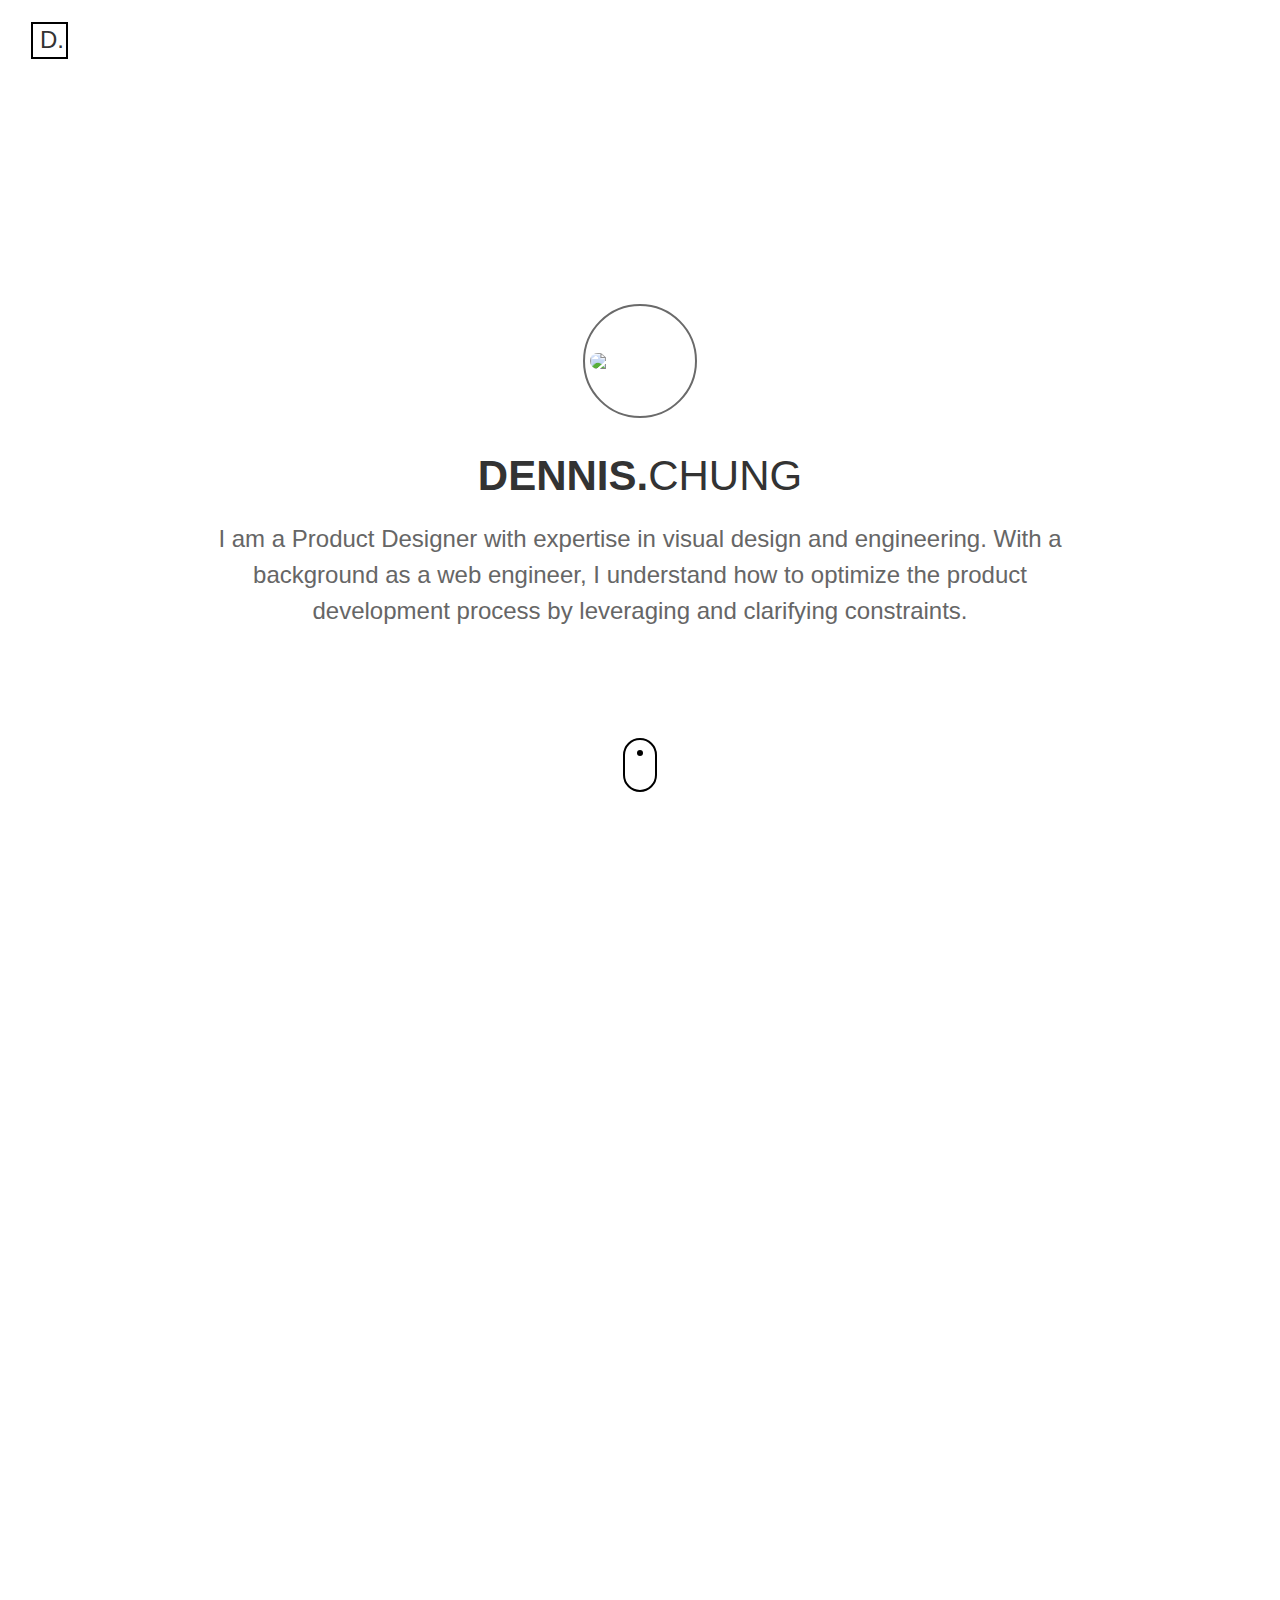
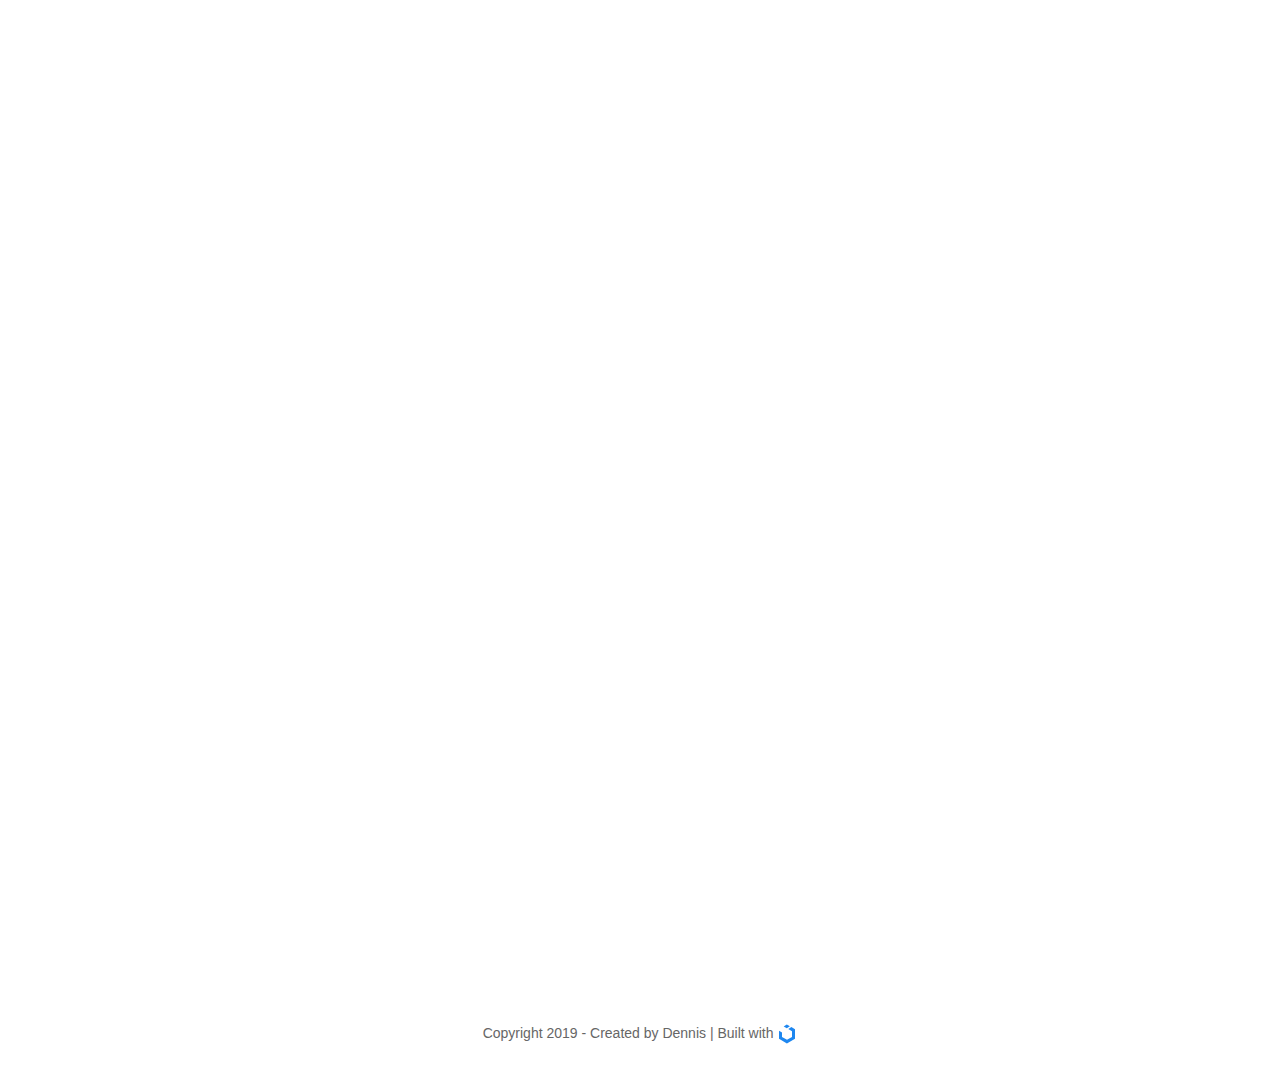
==== commit 8e9fd2b2: "I should commit more.." ====
--- a/index.html
+++ b/index.html
@@ -56,20 +56,35 @@
           <img class="profile" src="assets/images/profile-pic.png">
         </div>
   			<h1 class="uk-text-uppercase"><span class="uk-text-bolder">DENNIS.</span>CHUNG</h1>
-  			<p class="uk-text-large uk-text-light">I am a Product Designer with expertise in visual design and engineering. With a background as a web engineer, I understand how to optimize the product development process by leveraging and clarifying constraints. My design process is rooted in building efficient and visually interesting experiences that solve core user problems.</p>
+  			<p class="uk-text-large uk-text-light">I am a Product Designer with expertise in visual design and engineering. With a background as a web engineer, I understand how to optimize the product development process by leveraging and clarifying constraints.</p>
         <a href="#section-1" class="scroll" uk-scroll="offset: 64;"></a>
 			</div>
 		</div>
   </div>
+  <!--Kiddom Student Take-->
+  <div class="uk-section uk-flex uk-flex-middle box-section" id="section-1">
+    <div class="uk-container uk-container-small">
+      <div  class="uk-flex-middle" uk-grid>
+        <div class="uk-width-1-2@s uk-flex-center">
+            <img uk-parallax="y: -100, 0; opacity: 0,1; viewport: 0.5; media: @s;" class="product" src="assets/images/student-take/student-take-home.png" alt="Image">
+        </div>
+        <div uk-parallax="y: -100, 0; opacity: 0,1; viewport: 0.5; media: @s;" class="uk-width-1-2@s">
+          <h2 class="uk-text-center uk-text-left@s">Kiddom: Student Assignments and Assessments</h2>
+          <p>Allowing students to take their class's assessments and assignments on iOS, Android, mobile or a tablet device.</p>
+          <a href="./student-take.html"><button class="uk-button uk-button-secondary uk-align-center uk-align-left@s">View Case Study</button></a>
+        </div>
+      </div>
+    </div>
+  </div>
   <!--Kiddom for families-->
-  <div class="uk-section uk-flex uk-flex-middle box-section" id="section-1">
+  <div class="uk-section uk-flex uk-flex-middle box-section" id="section-2">
     <div class="uk-container uk-container-small">
       <div  class="uk-flex-middle" uk-grid>
         <div class="uk-width-1-2@s uk-flex-center">
             <img uk-parallax="y: -100, 0; opacity: 0,1; viewport: 0.5; media: @s;" class="product" src="assets/images/family/family-product-overview.png" alt="Image">
         </div>
         <div uk-parallax="y: -100, 0; opacity: 0,1; viewport: 0.5; media: @s;" class="uk-width-1-2@s uk-flex-first@s">
-          <h2 class="uk-text-center uk-text-left@s">Kiddom for Families</h2>
+          <h2 class="uk-text-center uk-text-left@s">Kiddom: Families</h2>
           <p>An extension of a teacher and student classroom application which allows a Parent to see their childs progress in class.</p>
           <a href="./families.html"><button class="uk-button uk-button-secondary uk-align-center uk-align-left@s">View Case Study</button></a>
         </div>
@@ -77,14 +92,14 @@
     </div>
   </div>
   <!--Kiddom consolidated sign-up-->
-  <div class="uk-section uk-flex uk-flex-middle box-section" id="section-2">
+  <div class="uk-section uk-flex uk-flex-middle box-section" id="section-3">
     <div class="uk-container uk-container-small">
       <div  class="uk-flex-middle" uk-grid>
         <div class="uk-width-1-2@s uk-flex-center">
             <img uk-parallax="y: -100, 0; opacity: 0,1; viewport: 0.5; media: @s;" class="product" src="assets/images/sign-up/sign-up-m.png" alt="Image">
         </div>
         <div uk-parallax="y: -100, 0; opacity: 0,1; viewport: 0.5; media: @s;" class="uk-width-1-2@s">
-          <h2 class="uk-text-center uk-text-left@s">Kiddom Sign-Up</h2>
+          <h2 class="uk-text-center uk-text-left@s">Kiddom: Sign-Up</h2>
           <p>A more distinct and intuitive pathway for a teacher, student and administrator to sign-up.</p>
           <a href="./sign-up.html"><button class="uk-button uk-button-secondary uk-align-center uk-align-left@s">View Case Study</button></a>
         </div>
@@ -93,16 +108,31 @@
   </div>
 
   <!--Cricduel-->
-  <div class="uk-section uk-flex uk-flex-middle box-section" id="section-1">
+  <div class="uk-section uk-flex uk-flex-middle box-section" id="section-4">
     <div class="uk-container uk-container-small">
       <div  class="uk-flex-middle" uk-grid>
         <div class="uk-width-1-2@s uk-flex-center">
-            <!-- <img uk-parallax="y: -100, 0; opacity: 0,1; viewport: 0.5; media: @s;" class="product" src="assets/images/family/family-product-overview.png" alt="Image"> -->
+            <img uk-parallax="y: -100, 0; opacity: 0,1; viewport: 0.5; media: @s;" class="product" src="assets/images/cricduel/cricduel.png" alt="Image">
         </div>
         <div uk-parallax="y: -100, 0; opacity: 0,1; viewport: 0.5; media: @s;" class="uk-width-1-2@s uk-flex-first@s">
           <h2 class="uk-text-center uk-text-left@s">Cricduel</h2>
           <p>CricDuel’s app had begun to gain massive traction in the world of cricket fantasy sports. We enhanced the existing core product and designed new and exciting features.</p>
-          <a href=""><button class="uk-button uk-button-secondary uk-align-center uk-align-left@s">View Case Study</button></a>
+          <a href="./cricduel.html"><button class="uk-button uk-button-secondary uk-align-center uk-align-left@s">View Case Study</button></a>
+        </div>
+      </div>
+    </div>
+  </div>
+  <!--Nexttravel-->
+  <div class="uk-section uk-flex uk-flex-middle box-section" id="section-3">
+    <div class="uk-container uk-container-small">
+      <div  class="uk-flex-middle" uk-grid>
+        <div class="uk-width-1-2@s uk-flex-center">
+            <img uk-parallax="y: -100, 0; opacity: 0,1; viewport: 0.5; media: @s;" class="product" src="assets/images/nextravel/nextravel-preview.png" alt="Image">
+        </div>
+        <div uk-parallax="y: -100, 0; opacity: 0,1; viewport: 0.5; media: @s;" class="uk-width-1-2@s">
+          <h2 class="uk-text-center uk-text-left@s">NexTravel</h2>
+          <p>Over the last 3 years the NexTravel product has grown organically based on customer requests and feedback. Our team was tasked to redesign the information architecture and site navigation.</p>
+          <a href="./nextravel.html"><button class="uk-button uk-button-secondary uk-align-center uk-align-left@s">View Case Study</button></a>
         </div>
       </div>
     </div>
